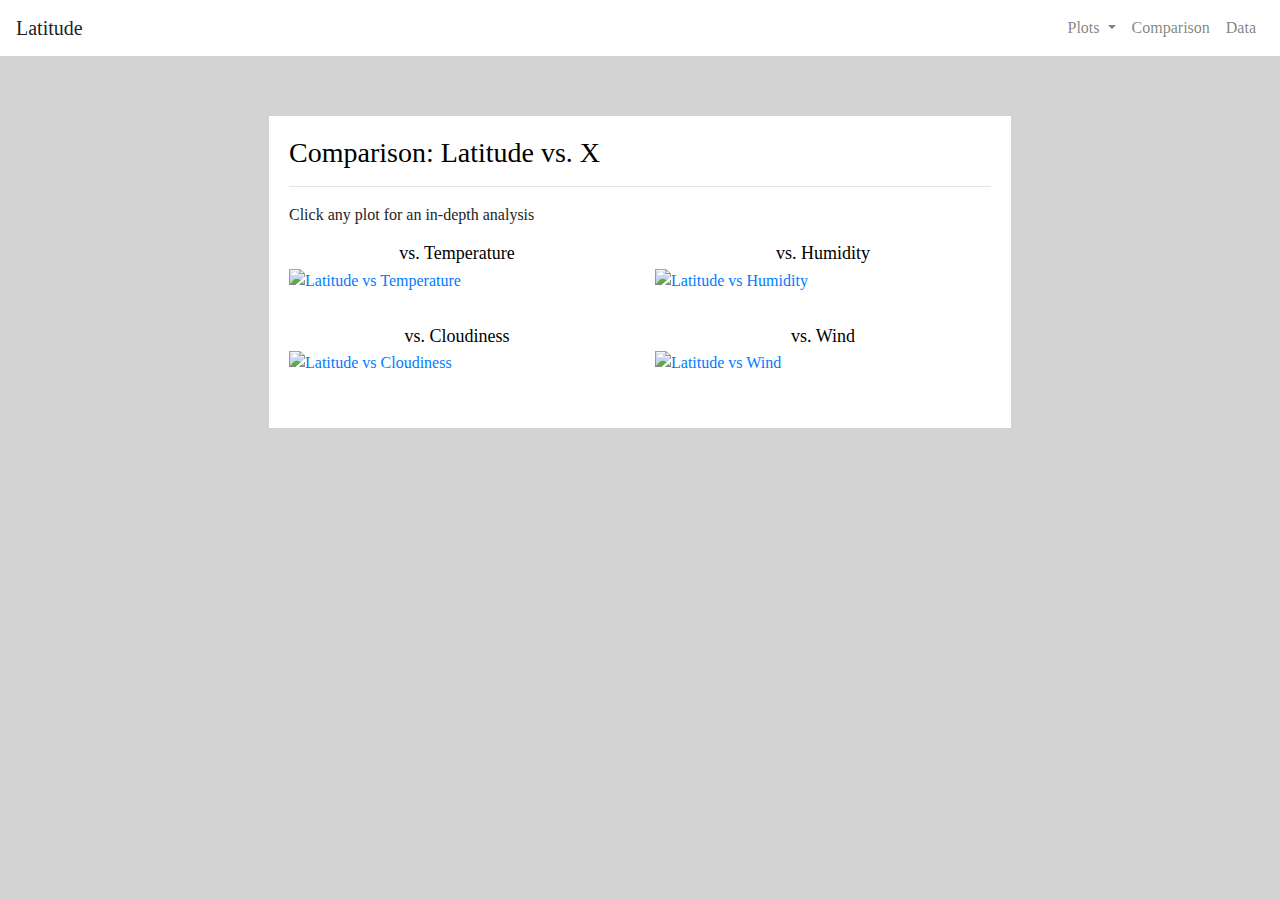
==== comparison.html @ 9ec3f8d5 "Sunday work" ====
<!DOCTYPE html>
<html lang="en">
<head>
  <meta charset="UTF-8">
  <title>Bootstrap Visualization Dashboard</title>
  <link rel="stylesheet" href="reset.css">
  <link rel="stylesheet" href="https://stackpath.bootstrapcdn.com/bootstrap/4.3.1/css/bootstrap.min.css" integrity="sha384-ggOyR0iXCbMQv3Xipma34MD+dH/1fQ784/j6cY/iJTQUOhcWr7x9JvoRxT2MZw1T" crossorigin="anonymous">
  <link rel="stylesheet" href="styles.css">
</head>
<body>
  <nav class="navbar navbar-expand-lg navbar-light">
    <a class="navbar-brand" href="file:///Users/user/Desktop/DataCourse/HW9_html_css/index.html#">Latitude</a>
    <button class="navbar-toggler"  type="button" data-toggle="collapse" data-target="#navbarSupportedContent" aria-controls="navbarSupportedContent" aria-expanded="false" aria-label="Toggle navigation">
      <span class="navbar-toggler-icon"></span>
    </button>
  
    <div class="collapse navbar-collapse" id="navbarSupportedContent">
      <ul class="navbar-nav ml-auto">
        <li class="nav-item dropdown">
          <a class="nav-link dropdown-toggle" href="#" id="navbarDropdown" role="button" data-toggle="dropdown" aria-haspopup="true" aria-expanded="false">
            Plots
          </a>
          <div class="dropdown-menu" aria-labelledby="navbarDropdown">
            <a class="dropdown-item" href="file:///Users/user/Desktop/DataCourse/HW9_html_css/vTemperature.html">vs Temperature</a>
            <a class="dropdown-item" href="file:///Users/user/Desktop/DataCourse/HW9_html_css/vHumidity.html">vs Humidity</a>
            <a class="dropdown-item" href="file:///Users/user/Desktop/DataCourse/HW9_html_css/vCloudiness.html">vs Cloudiness</a>
            <a class="dropdown-item" href="file:///Users/user/Desktop/DataCourse/HW9_html_css/vWind.html">vs Wind</a>
          </div>
        </li>
        <li class="nav-item">
          <a class="nav-link" href="file:///Users/user/Desktop/DataCourse/HW9_html_css/comparison.html">Comparison</a>
        </li>
        <li class="nav-item">
          <a class="nav-link" href="#">Data</a>
        </li>
      </ul>
    </div>
  </nav>

  <section class="container">
    <div class="compare">
      <div class="row">
        <div class="col-md-12">
          <h1>Comparison: Latitude vs. X</h1>
          <hr>
        </div>
      </div>

      <div class="row">
        <div class="col-md-12">
          <p>Click any plot for an in-depth analysis</p>
        </div>
      </div>

      <div class="row justify-content-center">
        <div class="col-md-6 justify-content-center">
          <h2>vs. Temperature</h2>
          <a href="file:///Users/user/Desktop/DataCourse/HW9_html_css/vTemperature.html">
            <img id="fig5" src="/Users/user/Desktop/DataCourse/HW9_html_css/resources/lat_temp.png" alt="Latitude vs Temperature">
          </a>
          <hr id="hide">
        </div>

        <div class="col-md-6 justify-content-center">
          <h2>vs. Humidity</h2>
          <a href="file:///Users/user/Desktop/DataCourse/HW9_html_css/vHumidity.html">
            <img id="fig6" src="/Users/user/Desktop/DataCourse/HW9_html_css/resources/lat_hum.png" alt="Latitude vs Humidity">
          </a>
          <hr id="hide">
        </div>
      </div>

      <div class="row justify-content-center">
        <div class="col-md-6 justify-content-center">
          <h2>vs. Cloudiness</h2>
          <a href="file:///Users/user/Desktop/DataCourse/HW9_html_css/vCloudiness.html">
            <img id="fig7" src="/Users/user/Desktop/DataCourse/HW9_html_css/resources/lat_cld.png" alt="Latitude vs Cloudiness">
          </a>
          <hr id="hide">
        </div>
      
        <div class="col-md-6 justify-content-center">
          <h2>vs. Wind</h2>
          <a href="file:///Users/user/Desktop/DataCourse/HW9_html_css/vWind.html">
            <img id="fig8" src="/Users/user/Desktop/DataCourse/HW9_html_css/resources/lat_wnd.png" alt="Latitude vs Wind">
          </a>
        </div>
      </div>
    </div>
  </section>

  <script src="https://code.jquery.com/jquery-3.3.1.slim.min.js" integrity="sha384-q8i/X+965DzO0rT7abK41JStQIAqVgRVzpbzo5smXKp4YfRvH+8abtTE1Pi6jizo" crossorigin="anonymous"></script>
  <script src="https://cdnjs.cloudflare.com/ajax/libs/popper.js/1.14.7/umd/popper.min.js" integrity="sha384-UO2eT0CpHqdSJQ6hJty5KVphtPhzWj9WO1clHTMGa3JDZwrnQq4sF86dIHNDz0W1" crossorigin="anonymous"></script>
  <script src="https://stackpath.bootstrapcdn.com/bootstrap/4.3.1/js/bootstrap.min.js" integrity="sha384-JjSmVgyd0p3pXB1rRibZUAYoIIy6OrQ6VrjIEaFf/nJGzIxFDsf4x0xIM+B07jRM" crossorigin="anonymous"></script>
</body>
</html>
---- styles.css ----
body {
  background: lightgrey;
  padding: 0;
  margin: 0;
  font-family: Georgia, "Times New Roman", Times, serif;
}

h1 {
  margin: 0;
  font-size: 28px;
  color: black;
  background: rgb(255, 255, 255);
}

h2 {
  margin-bottom: 3px;
  font-size: 18px;
  color: black;
  background: rgb(255, 255, 255);
  text-align: center;
}

.navbar{
  background: rgb(255, 255, 255);
}

.container{
  max-width: max-content;
  min-width: min-content;
}

.main {
  float: left;
  margin-top: 60px;
  margin-right: 10px;
  width:800px;
  padding: 10px;
  background: rgb(255, 255, 255);
}

.sub {
  float: right;
  margin-top: 60px;
  margin-left: 10px;
  width:550px;
  padding: 10px;
  background: rgb(255, 255, 255);
}

.compare {
  margin-top: 60px;
  width:742px;
  padding: 20px;
  background: rgb(255, 255, 255);
}

#main-chart {
  width: 400px;
  height: 300px;
  float: left;
}

#fig1{
  width: 250px;
  height: 150px;
  float: left;
  margin-left: 10px;
}

#fig2{
  width: 250px;
  height: 150px;
  float: right;
  margin-right: 10px;
}

#fig3{
  width: 250px;
  height: 150px;
  float: left;
  margin-left: 10px;
}

#fig4{
  width: 250px;
  height: 150px;
  float: right;
  margin-right: 10px;
}

#fig5{
  width: 350px;
  height: 250px;
}

#fig6{
  width: 350px;
  height: 250px;
}

#fig7{
  width: 350px;
  height: 250px;
}

#fig8{
  width: 350px;
  height: 250px;
}

#hide{
  visibility: hidden;
}

@media (max-width: 1410px) {
  .main {
    margin-top: 60px;
    width: 100%;
    padding: 20px;
    background: rgb(255, 255, 255);
  }
  
  .sub {
    margin-top: 60px;
    width: 100%;
    padding: 20px;
    background: rgb(255, 255, 255);
  }

  #fig1{
    width: 250px;
    height: 150px;
    float: left;
  }
  
  #fig2{
    width: 250px;
    height: 150px;
    float: left;
  }
  
  #fig3{
    width: 250px;
    height: 150px;
    float: left;
  }
  
  #fig4{
    width: 250px;
    height: 150px;
    float: left;
  }
}

@media (max-width: 767px) {
  .compare {
    margin-top: 60px;
    width: 100%;
    padding: 20px;
    background: rgb(255, 255, 255);
  }

  #hide{
    visibility: visible;
  }
}
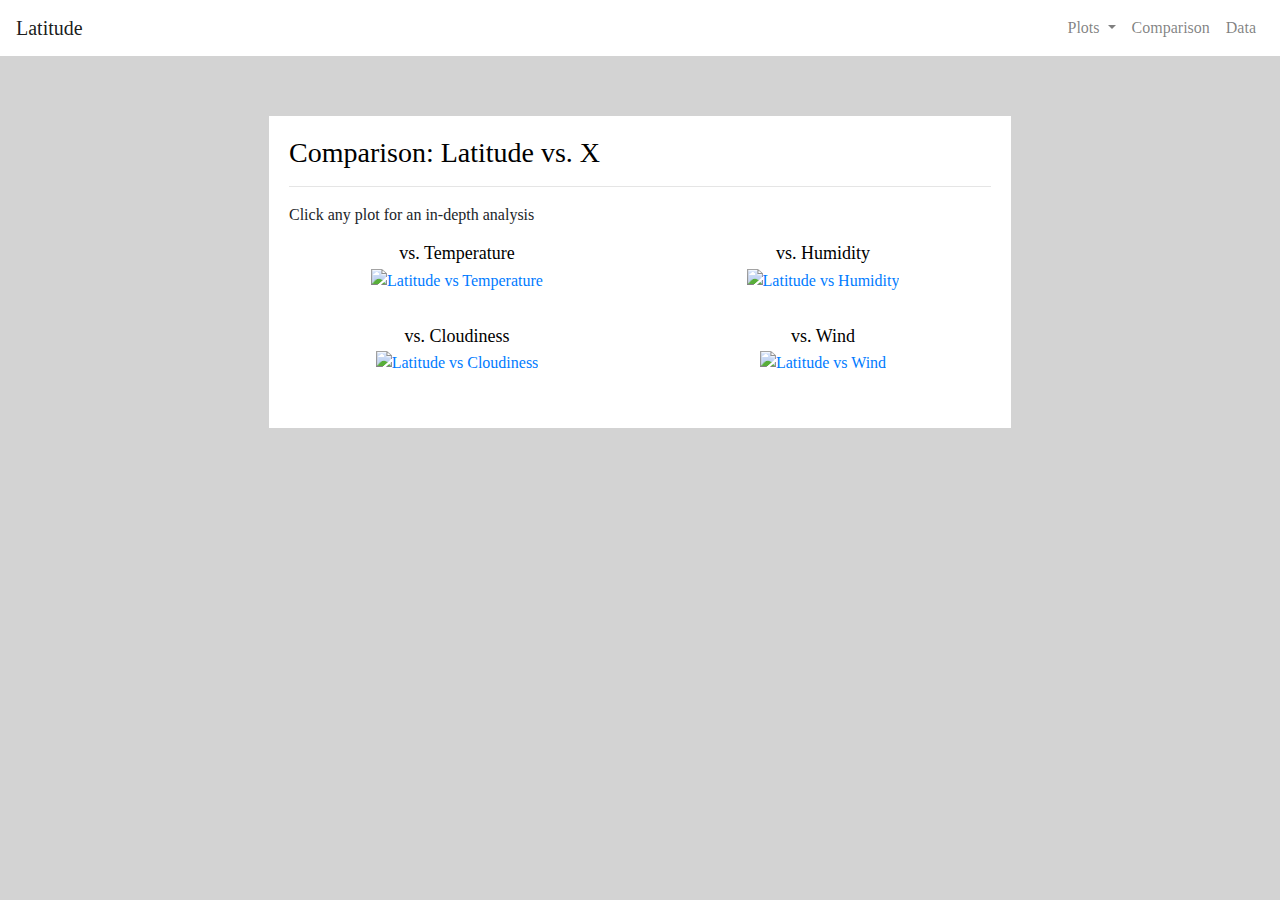
==== commit 593d9044: "finished hw" ====
--- a/comparison.html
+++ b/comparison.html
@@ -31,7 +31,7 @@
           <a class="nav-link" href="file:///Users/user/Desktop/DataCourse/HW9_html_css/comparison.html">Comparison</a>
         </li>
         <li class="nav-item">
-          <a class="nav-link" href="#">Data</a>
+          <a class="nav-link" href="file:///Users/user/Desktop/DataCourse/HW9_html_css/data.html">Data</a>
         </li>
       </ul>
     </div>
@@ -52,7 +52,7 @@
         </div>
       </div>
 
-      <div class="row justify-content-center">
+      <div class="row justify-content-center" id="middle">
         <div class="col-md-6 justify-content-center">
           <h2>vs. Temperature</h2>
           <a href="file:///Users/user/Desktop/DataCourse/HW9_html_css/vTemperature.html">
@@ -70,7 +70,7 @@
         </div>
       </div>
 
-      <div class="row justify-content-center">
+      <div class="row justify-content-center" id="middle">
         <div class="col-md-6 justify-content-center">
           <h2>vs. Cloudiness</h2>
           <a href="file:///Users/user/Desktop/DataCourse/HW9_html_css/vCloudiness.html">
--- a/styles.css
+++ b/styles.css
@@ -58,6 +58,15 @@
   width: 400px;
   height: 300px;
   float: left;
+}
+
+#lrg-chart {
+  width: 600px;
+  height: 450px;
+}
+
+#middle {
+  text-align: center;
 }
 
 #fig1{
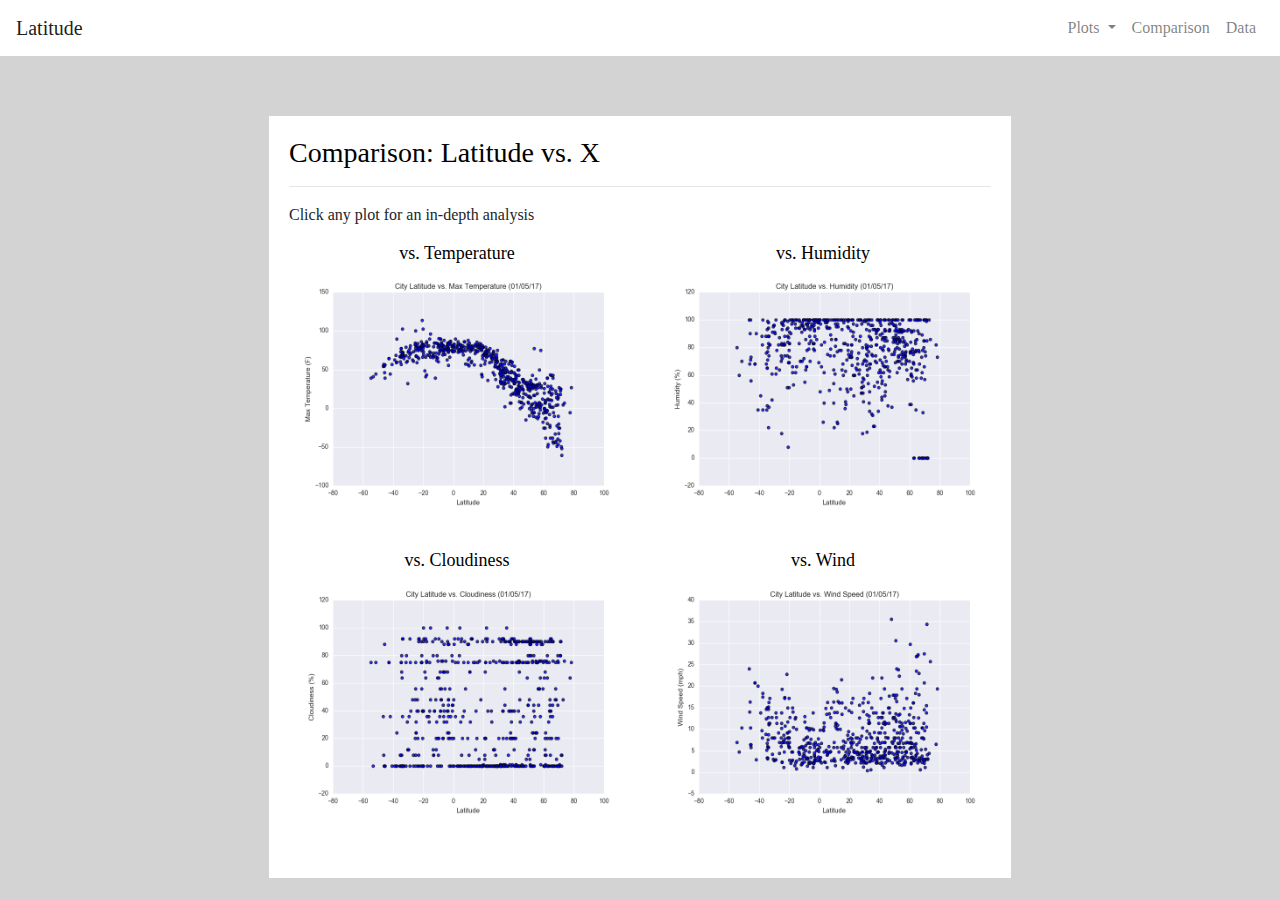
==== commit 38899db0: "relative paths" ====
--- a/comparison.html
+++ b/comparison.html
@@ -9,7 +9,7 @@
 </head>
 <body>
   <nav class="navbar navbar-expand-lg navbar-light">
-    <a class="navbar-brand" href="file:///Users/user/Desktop/DataCourse/HW9_html_css/index.html#">Latitude</a>
+    <a class="navbar-brand" href="index.html#">Latitude</a>
     <button class="navbar-toggler"  type="button" data-toggle="collapse" data-target="#navbarSupportedContent" aria-controls="navbarSupportedContent" aria-expanded="false" aria-label="Toggle navigation">
       <span class="navbar-toggler-icon"></span>
     </button>
@@ -21,17 +21,17 @@
             Plots
           </a>
           <div class="dropdown-menu" aria-labelledby="navbarDropdown">
-            <a class="dropdown-item" href="file:///Users/user/Desktop/DataCourse/HW9_html_css/vTemperature.html">vs Temperature</a>
-            <a class="dropdown-item" href="file:///Users/user/Desktop/DataCourse/HW9_html_css/vHumidity.html">vs Humidity</a>
-            <a class="dropdown-item" href="file:///Users/user/Desktop/DataCourse/HW9_html_css/vCloudiness.html">vs Cloudiness</a>
-            <a class="dropdown-item" href="file:///Users/user/Desktop/DataCourse/HW9_html_css/vWind.html">vs Wind</a>
+            <a class="dropdown-item" href="vTemperature.html">vs Temperature</a>
+            <a class="dropdown-item" href="vHumidity.html">vs Humidity</a>
+            <a class="dropdown-item" href="vCloudiness.html">vs Cloudiness</a>
+            <a class="dropdown-item" href="vWind.html">vs Wind</a>
           </div>
         </li>
         <li class="nav-item">
-          <a class="nav-link" href="file:///Users/user/Desktop/DataCourse/HW9_html_css/comparison.html">Comparison</a>
+          <a class="nav-link" href="comparison.html">Comparison</a>
         </li>
         <li class="nav-item">
-          <a class="nav-link" href="file:///Users/user/Desktop/DataCourse/HW9_html_css/data.html">Data</a>
+          <a class="nav-link" href="data.html">Data</a>
         </li>
       </ul>
     </div>
@@ -55,16 +55,16 @@
       <div class="row justify-content-center" id="middle">
         <div class="col-md-6 justify-content-center">
           <h2>vs. Temperature</h2>
-          <a href="file:///Users/user/Desktop/DataCourse/HW9_html_css/vTemperature.html">
-            <img id="fig5" src="/Users/user/Desktop/DataCourse/HW9_html_css/resources/lat_temp.png" alt="Latitude vs Temperature">
+          <a href="vTemperature.html">
+            <img id="fig5" src="resources/lat_temp.png" alt="Latitude vs Temperature">
           </a>
           <hr id="hide">
         </div>
 
         <div class="col-md-6 justify-content-center">
           <h2>vs. Humidity</h2>
-          <a href="file:///Users/user/Desktop/DataCourse/HW9_html_css/vHumidity.html">
-            <img id="fig6" src="/Users/user/Desktop/DataCourse/HW9_html_css/resources/lat_hum.png" alt="Latitude vs Humidity">
+          <a href="vHumidity.html">
+            <img id="fig6" src="resources/lat_hum.png" alt="Latitude vs Humidity">
           </a>
           <hr id="hide">
         </div>
@@ -73,16 +73,16 @@
       <div class="row justify-content-center" id="middle">
         <div class="col-md-6 justify-content-center">
           <h2>vs. Cloudiness</h2>
-          <a href="file:///Users/user/Desktop/DataCourse/HW9_html_css/vCloudiness.html">
-            <img id="fig7" src="/Users/user/Desktop/DataCourse/HW9_html_css/resources/lat_cld.png" alt="Latitude vs Cloudiness">
+          <a href="vCloudiness.html">
+            <img id="fig7" src="resources/lat_cld.png" alt="Latitude vs Cloudiness">
           </a>
           <hr id="hide">
         </div>
       
         <div class="col-md-6 justify-content-center">
           <h2>vs. Wind</h2>
-          <a href="file:///Users/user/Desktop/DataCourse/HW9_html_css/vWind.html">
-            <img id="fig8" src="/Users/user/Desktop/DataCourse/HW9_html_css/resources/lat_wnd.png" alt="Latitude vs Wind">
+          <a href="vWind.html">
+            <img id="fig8" src="resources/lat_wnd.png" alt="Latitude vs Wind">
           </a>
         </div>
       </div>
--- a/styles.css
+++ b/styles.css
@@ -56,7 +56,7 @@
 
 #main-chart {
   width: 400px;
-  height: 300px;
+  height: 250px;
   float: left;
 }
 
